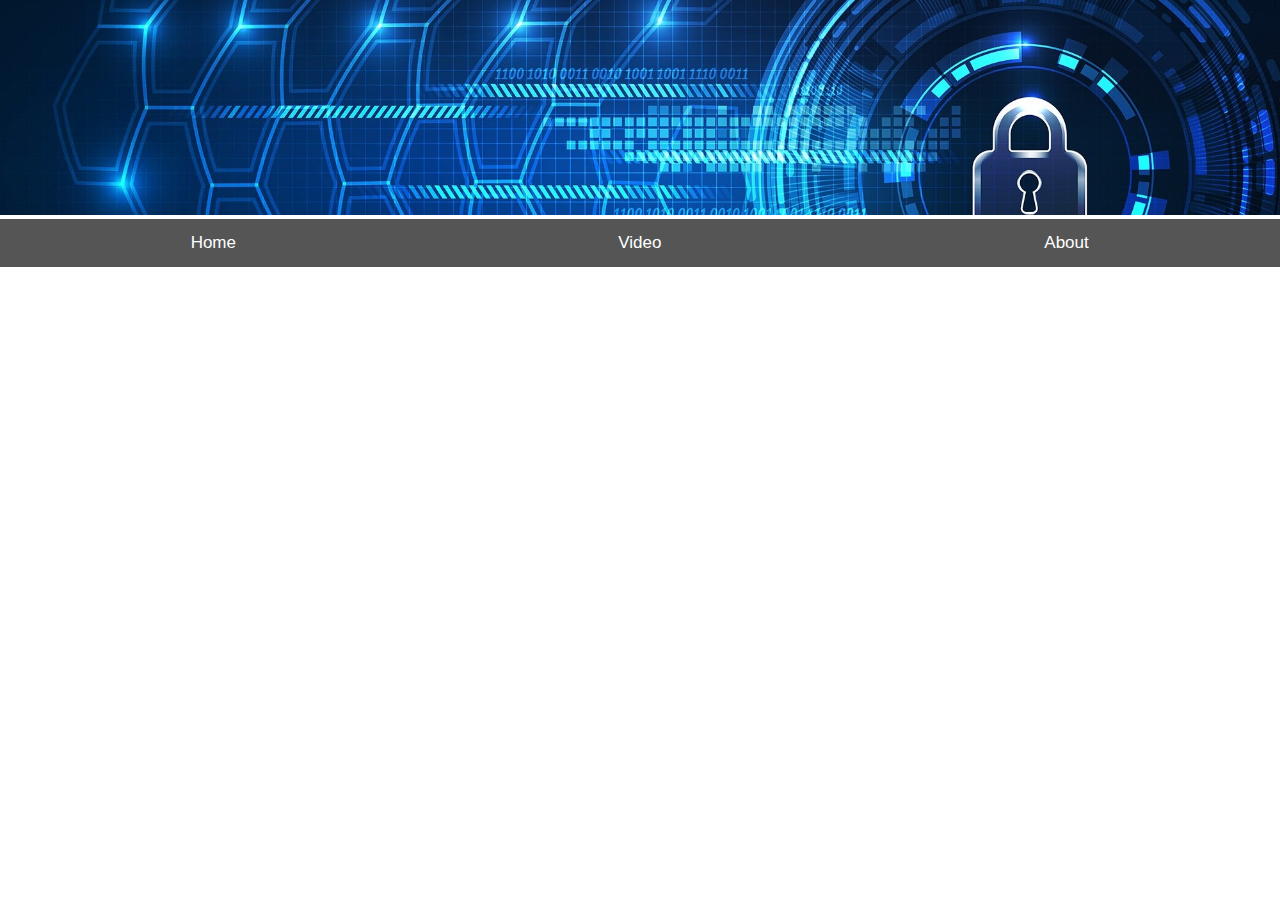
==== index2.html @ 01614f11 "Creating full body tabs and integrating .js" ====
<!DOCTYPE html>
<html>
<head>
	<title>
	</title>
	<link rel="stylesheet" type="text/css" href="index2.css">
	<script src="index2.js"></script>
</head>
<body>
	<img class="h" src="Cybersec.jpg">
<button class="tablink" onclick="openPage('Home', this, 'powderblue')">Home</button>
<button class="tablink" onclick="openPage('Video', this, 'powderblue')" id="defaultOpen">Video</button>
<button class="tablink" onclick="openPage('About', this, 'powderblue')">About</button>

<div id="Home" class="tabcontent">
  <h3>Home</h3>
  <p>Home is where the heart is..</p>
</div>

<div id="Video" class="tabcontent">
  <h3>Video</h3>
  <p>Video goes here!</p>
</div>
<div id="About" class="tabcontent">
  <h3>About</h3>
  <p>This was made by ... </p>
</div>
</body>
</html>
---- index2.css ----
/* Set height of body and the document to 100% to enable "full page tabs" */
body, html {
  height: 100%;
  margin: 0;
  font-family: Arial;
}

/* Style tab links */
.tablink {
  background-color: #555;
  color: white;
  float: left;
  border: none;
  outline: none;
  cursor: pointer;
  padding: 14px 16px;
  font-size: 17px;
  width: 33.33%;
}

.h{
  margin-right: auto;
  margin-left: auto; 
  width: 100%;
  background-color: lightblue;
}

.tablink:hover {
  background-color: #777;
}

/* Style the tab content (and add height:100% for full page content) */
.tabcontent {
  color: black;
  display: none;
  padding: 100px 20px;
  height: 100%;
}

#Home {background-color: lightblue;}
#Video {background-color: lightblue;}
#About {background-color: lightblue}
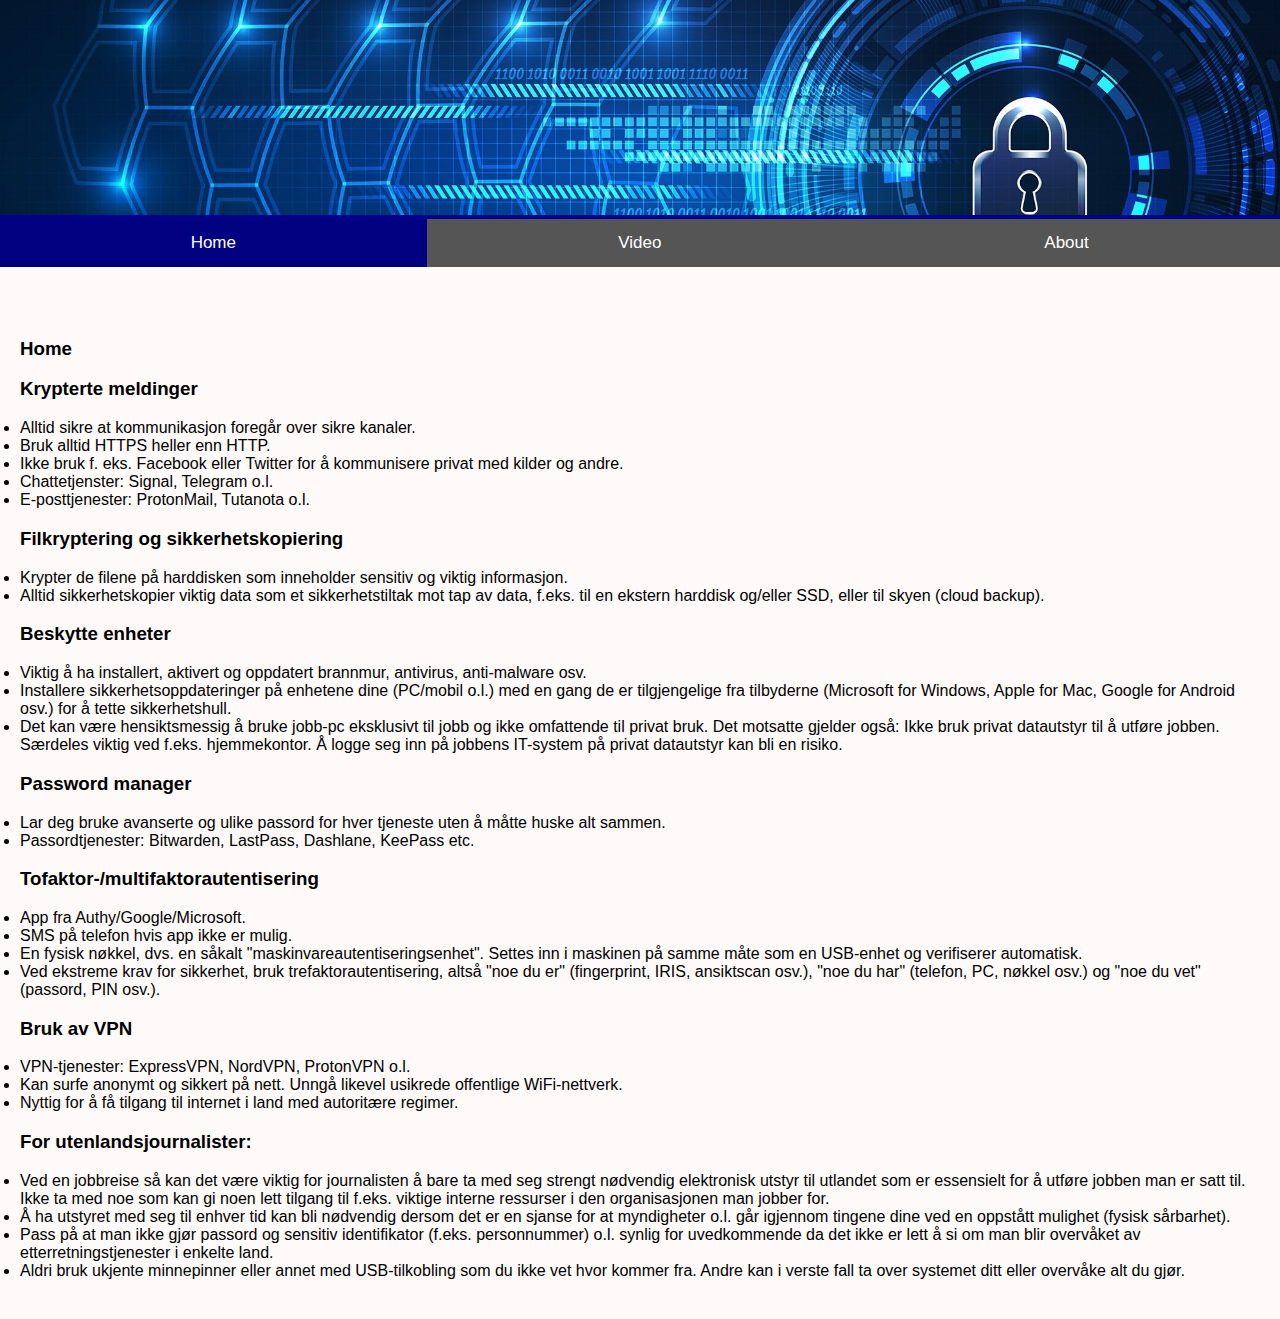
==== commit d400a775: "fixed open tab" ====
--- a/index2.html
+++ b/index2.html
@@ -4,17 +4,52 @@
 	<title>
 	</title>
 	<link rel="stylesheet" type="text/css" href="index2.css">
-	<script src="index2.js"></script>
+	
 </head>
 <body>
 	<img class="h" src="Cybersec.jpg">
-<button class="tablink" onclick="openPage('Home', this, 'powderblue')">Home</button>
-<button class="tablink" onclick="openPage('Video', this, 'powderblue')" id="defaultOpen">Video</button>
-<button class="tablink" onclick="openPage('About', this, 'powderblue')">About</button>
+<button class="tablink" onclick="openPage('Home', this, 'navy')" id="Open">Home</button>
+<button class="tablink" onclick="openPage('Video', this,'navy')" >Video</button>
+<button class="tablink" onclick="openPage('About', this, 'navy')" id="boot">About</button>
 
 <div id="Home" class="tabcontent">
   <h3>Home</h3>
-  <p>Home is where the heart is..</p>
+  <p><h3>Krypterte meldinger</h3>
+<li>Alltid sikre at kommunikasjon foregår over sikre kanaler.</li>
+<li>Bruk alltid HTTPS heller enn HTTP.</li>
+<li>Ikke bruk f. eks. Facebook eller Twitter for å kommunisere privat med kilder og andre.</li>
+<li>Chattetjenster: Signal, Telegram o.l.</li>
+<li>E-posttjenester: ProtonMail, Tutanota o.l.</li>
+
+<h3>Filkryptering og sikkerhetskopiering</h3>
+<li>Krypter de filene på harddisken som inneholder sensitiv og viktig informasjon.</li>
+<li>Alltid sikkerhetskopier viktig data som et sikkerhetstiltak mot tap av data, f.eks. til en ekstern harddisk og/eller SSD, eller til skyen (cloud backup). </li>
+
+<h3>Beskytte enheter</h3>
+<li>Viktig å ha installert, aktivert og oppdatert brannmur, antivirus, anti-malware osv.</li>
+<li>Installere sikkerhetsoppdateringer på enhetene dine (PC/mobil o.l.) med en gang de er tilgjengelige fra tilbyderne (Microsoft for Windows, Apple for Mac, Google for Android osv.) for å tette sikkerhetshull.</li>
+<li>Det kan være hensiktsmessig å bruke jobb-pc eksklusivt til jobb og ikke omfattende til privat bruk. Det motsatte gjelder også: Ikke bruk privat datautstyr til å utføre jobben. Særdeles viktig ved f.eks. hjemmekontor. Å logge seg inn på jobbens IT-system på privat datautstyr kan bli en risiko.</li>
+
+<h3>Password manager</h3>
+<li>Lar deg bruke avanserte og ulike passord for hver tjeneste uten å måtte huske alt sammen.</li>
+<li>Passordtjenester: Bitwarden, LastPass, Dashlane, KeePass etc.</li>
+
+<h3>Tofaktor-/multifaktorautentisering</h3>
+<li>App fra Authy/Google/Microsoft.</li>
+<li>SMS på telefon hvis app ikke er mulig.</li>
+<li>En fysisk nøkkel, dvs. en såkalt "maskinvareautentiseringsenhet". Settes inn i maskinen på samme måte som en USB-enhet og verifiserer automatisk.</li>
+<li>Ved ekstreme krav for sikkerhet, bruk trefaktorautentisering, altså "noe du er" (fingerprint, IRIS, ansiktscan osv.), "noe du har" (telefon, PC, nøkkel osv.) og "noe du vet" (passord, PIN osv.).</li>
+
+<h3>Bruk av VPN</h3>
+<li>VPN-tjenester: ExpressVPN, NordVPN, ProtonVPN o.l.</li>
+<li>Kan surfe anonymt og sikkert på nett. Unngå likevel usikrede offentlige WiFi-nettverk.</li>
+<li>Nyttig for å få tilgang til internet i land med autoritære regimer.</li>
+
+<h3>For utenlandsjournalister:</h3>
+<li>Ved en jobbreise så kan det være viktig for journalisten å bare ta med seg strengt nødvendig elektronisk utstyr til utlandet som er essensielt for å utføre jobben man er satt til. Ikke ta med noe som kan gi noen lett tilgang til f.eks. viktige interne ressurser i den organisasjonen man jobber for.</li>
+<li>Å ha utstyret med seg til enhver tid kan bli nødvendig dersom det er en sjanse for at myndigheter o.l. går igjennom tingene dine ved en oppstått mulighet (fysisk sårbarhet). </li>
+<li>Pass på at man ikke gjør passord og sensitiv identifikator (f.eks. personnummer) o.l. synlig for uvedkommende da det ikke er lett å si om man blir overvåket av etterretningstjenester i enkelte land.</li>
+<li>Aldri bruk ukjente minnepinner eller annet med USB-tilkobling som du ikke vet hvor kommer fra. Andre kan i verste fall ta over systemet ditt eller overvåke alt du gjør.</li></p>
 </div>
 
 <div id="Video" class="tabcontent">
@@ -25,5 +60,6 @@
   <h3>About</h3>
   <p>This was made by ... </p>
 </div>
+<script src="index.js"></script>
 </body>
 </html>--- a/index2.css
+++ b/index2.css
@@ -1,8 +1,10 @@
+
 /* Set height of body and the document to 100% to enable "full page tabs" */
 body, html {
   height: 100%;
   margin: 0;
   font-family: Arial;
+  background-color: darkblue;
 }
 
 /* Style tab links */
@@ -22,7 +24,9 @@
   margin-right: auto;
   margin-left: auto; 
   width: 100%;
-  background-color: lightblue;
+  background-color: darkblue;
+  padding: 0;
+  margin: 0;
 }
 
 .tablink:hover {
@@ -37,6 +41,6 @@
   height: 100%;
 }
 
-#Home {background-color: lightblue;}
-#Video {background-color: lightblue;}
-#About {background-color: lightblue}
+#Home {background-color: snow;}
+#Video {background-color: snow;}
+#About {background-color: snow;}
